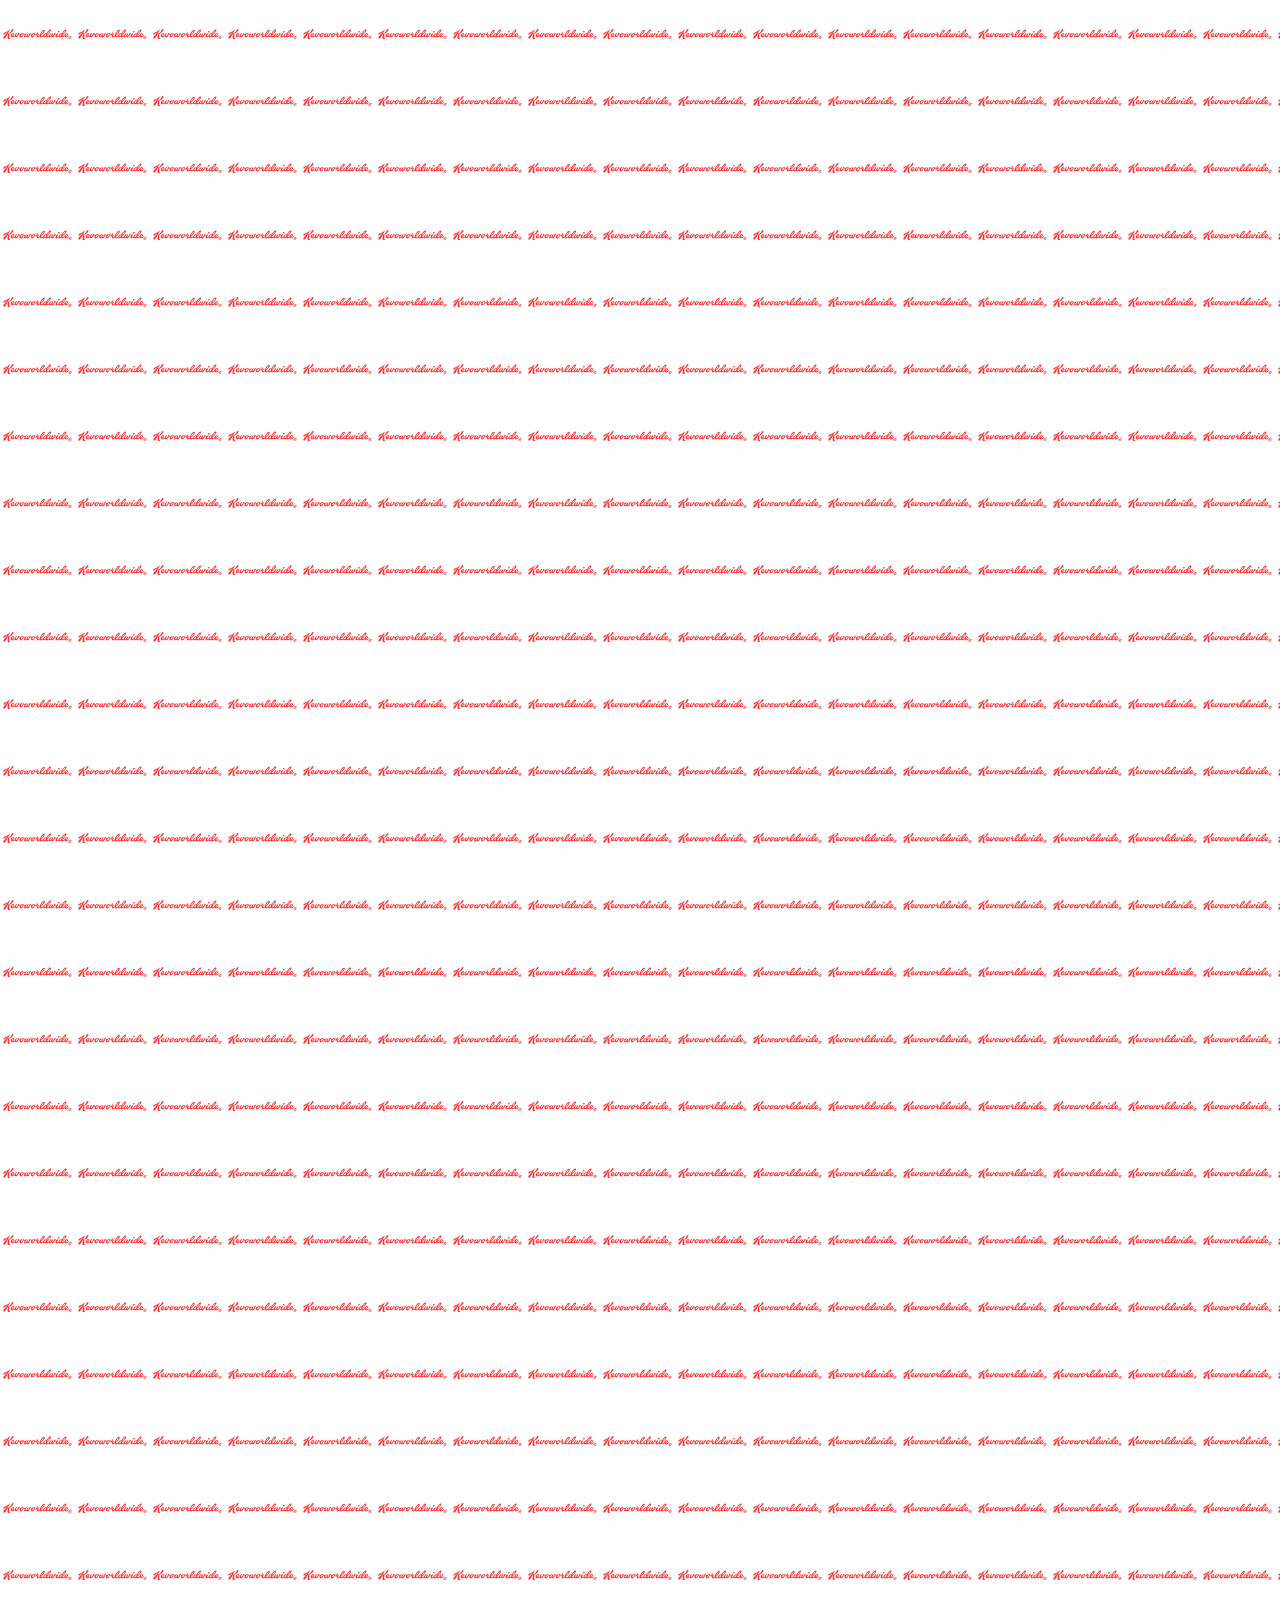
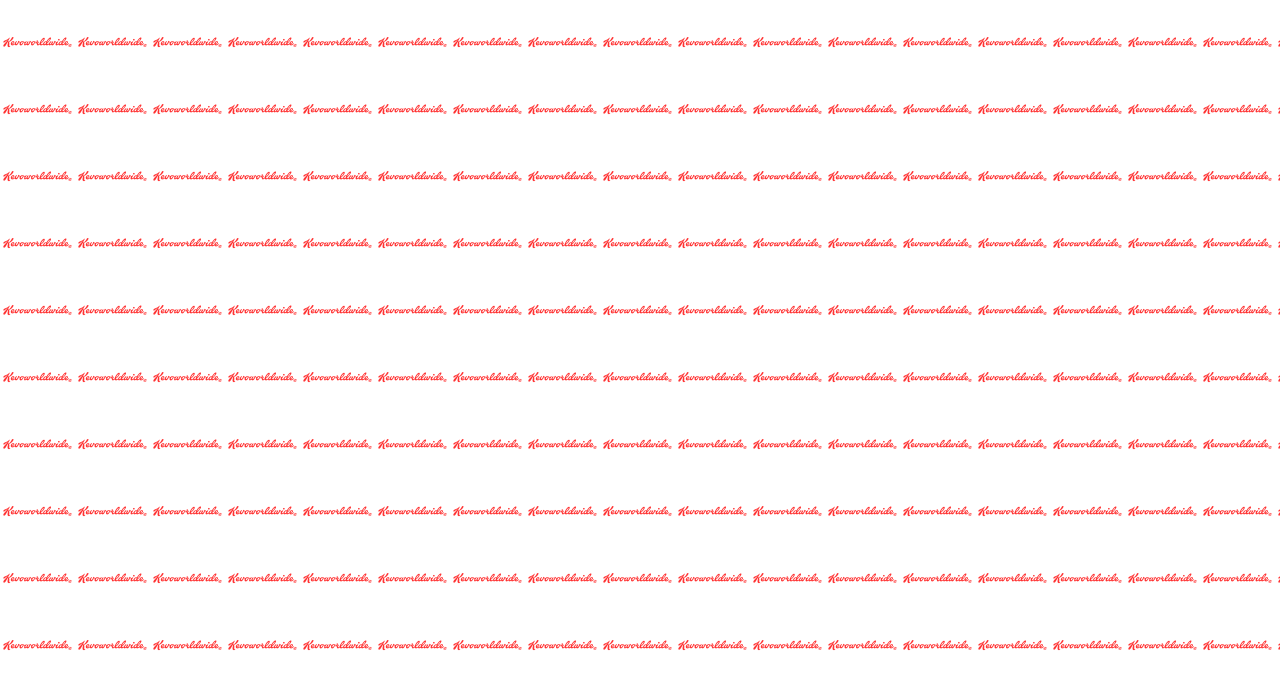
==== mobile.html @ a50830e4 "Update mobile.html" ====
<!DOCTYPE html>
<html>
   
   <head>
    <meta name="viewport" content="width=device-width, initial-scale=1">

   <head/>


<style>

    .responsive{
        width: 75%;
        height: 0;
        padding-top: 10%;
        padding-bottom: 160%;
        position: relative; 
        margin: 0 auto
    }
    .responsive iframe{
        position: absolute;
        width: 100%;
        height: 100%;
    }

    #iframe {
    zoom: 0.5;
        
       background-repeat: no-repeat;
  background-size: auto;
       
       .pixelated {
        image-rendering: pixelated;
      }
       
    }
       
</style>

   <body background="gg.png">
   
   <div class="responsive">
    
  <iframe id="mfs_html5" src="https://airbit.com/widgets/html5/?uid=219179&config=600704" frameborder="0" scrolling="no"></iframe>
      
   </div>
   
   <body/>
   
<html/>
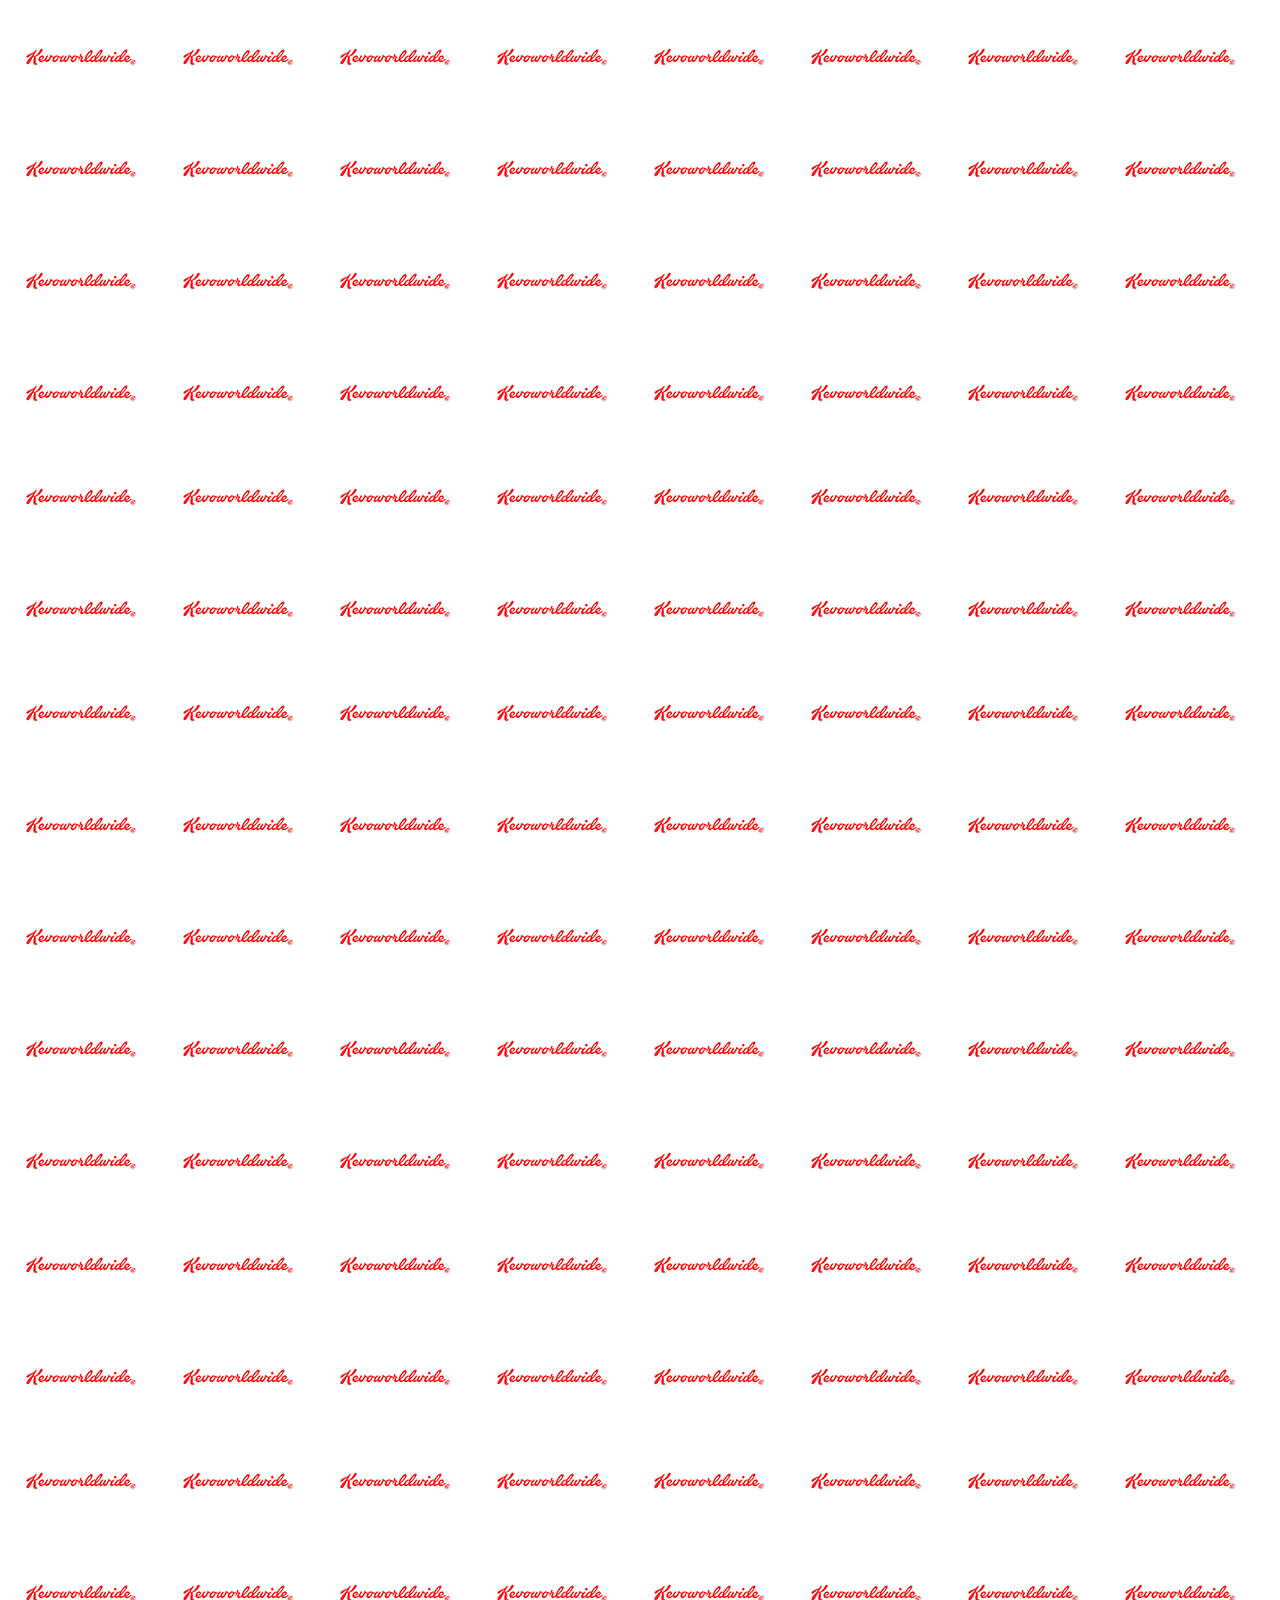
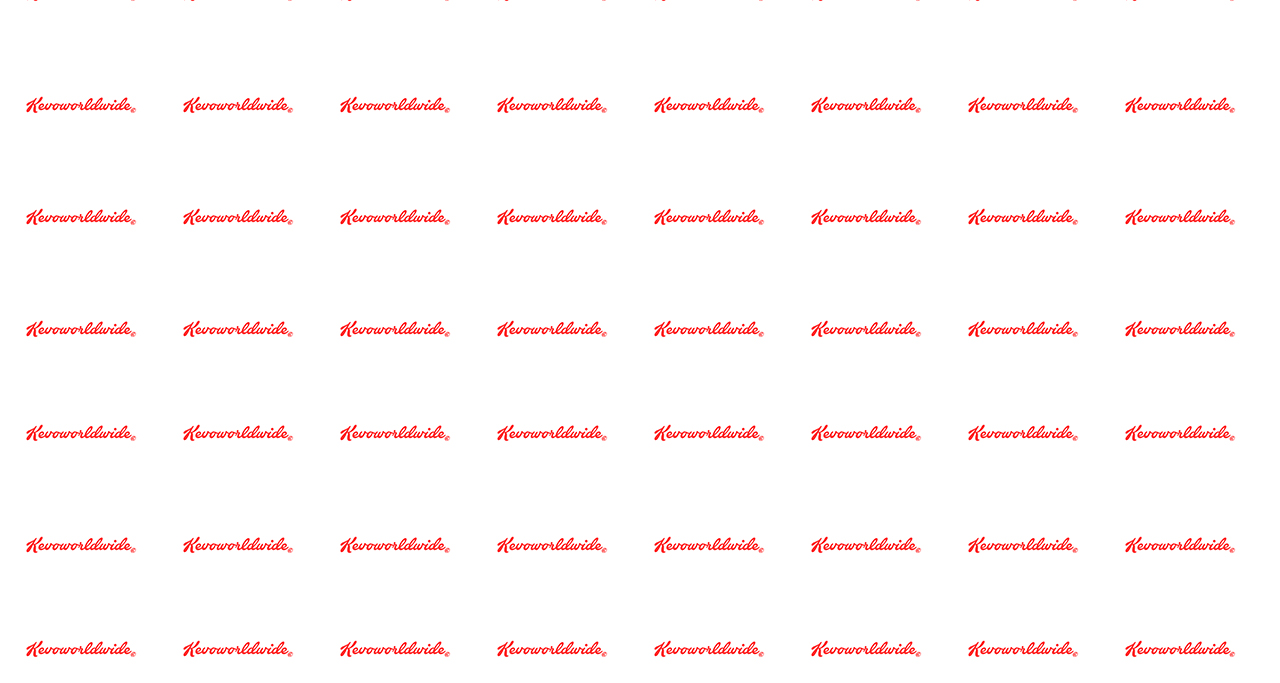
==== commit 65ada0dd: "Update mobile.html" ====
--- a/mobile.html
+++ b/mobile.html
@@ -37,8 +37,8 @@
        
 </style>
 
-   <body background="gg.png">
-   
+<body background="1.jpg"   style="image-rendering: pixelated;"
+>   
    <div class="responsive">
     
   <iframe id="mfs_html5" src="https://airbit.com/widgets/html5/?uid=219179&config=600704" frameborder="0" scrolling="no"></iframe>
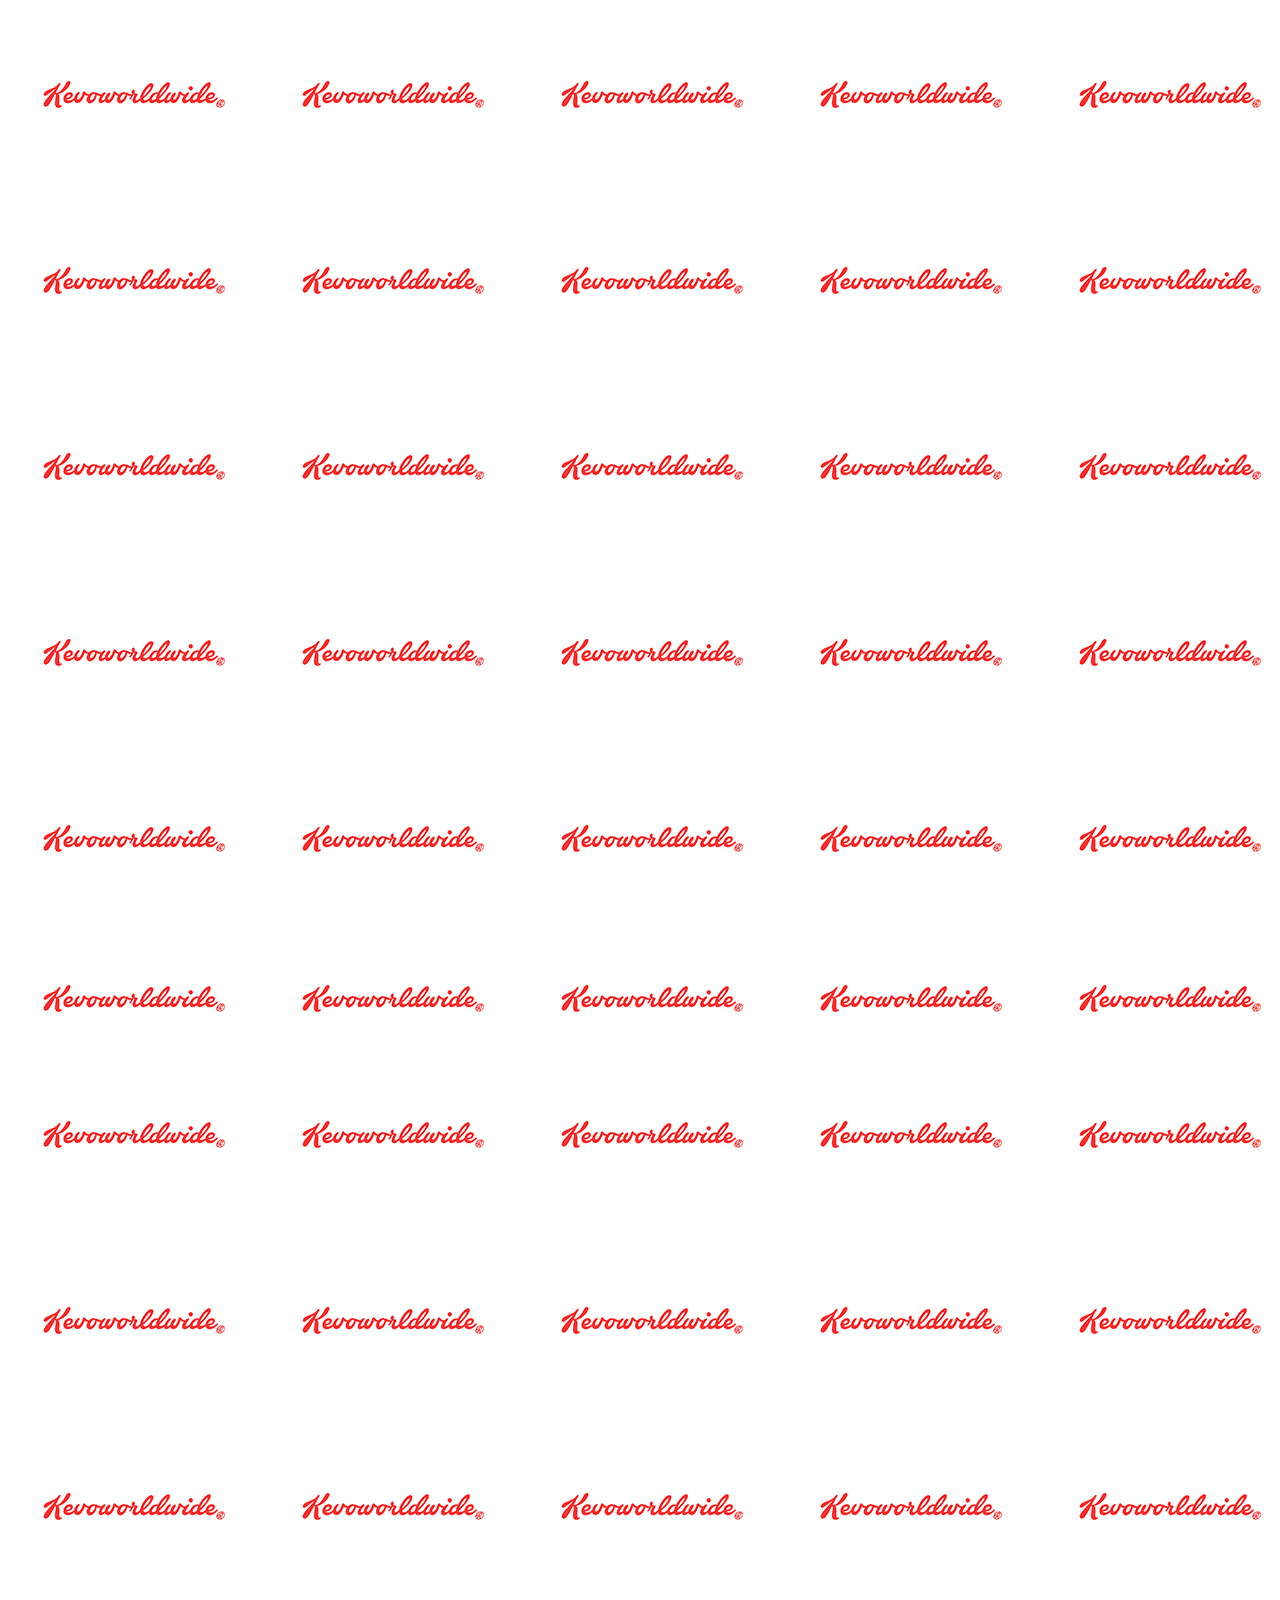
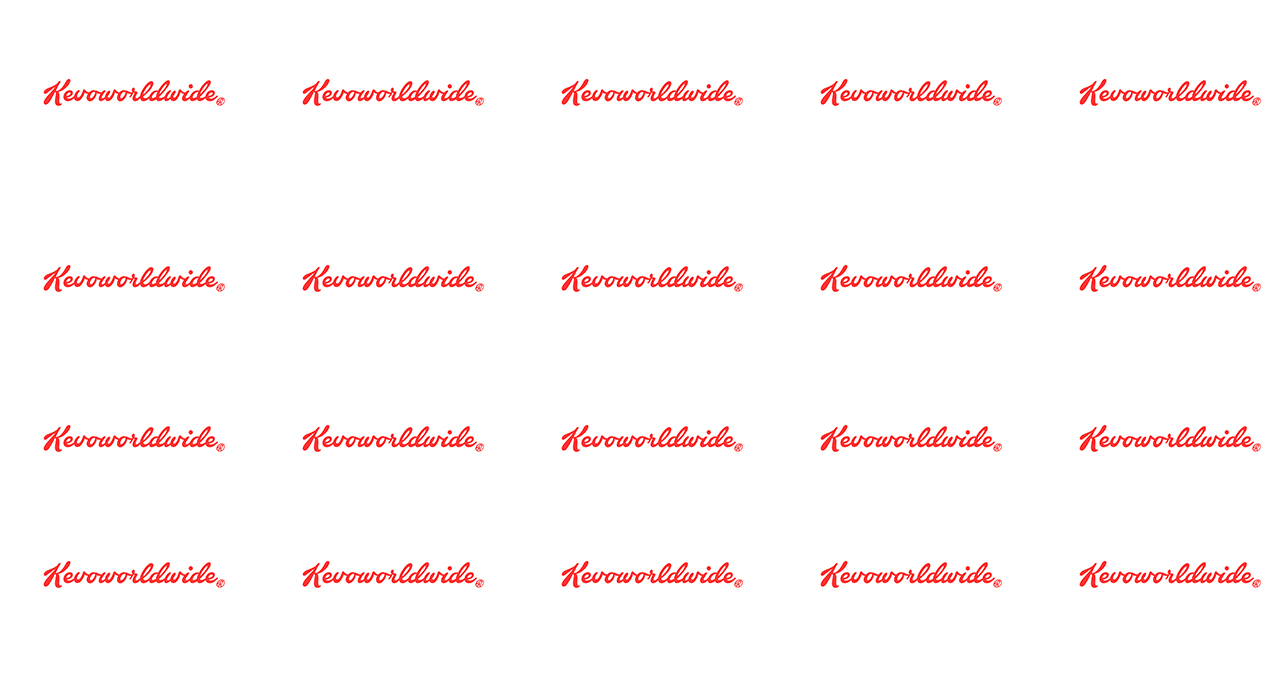
==== commit a57ed36d: "Update mobile.html" ====
--- a/mobile.html
+++ b/mobile.html
@@ -37,7 +37,7 @@
        
 </style>
 
-<body background="1.jpg"   style="image-rendering: pixelated;"
+<body background="stoner.jpg"   style="image-rendering: pixelated;"
 >   
    <div class="responsive">
     
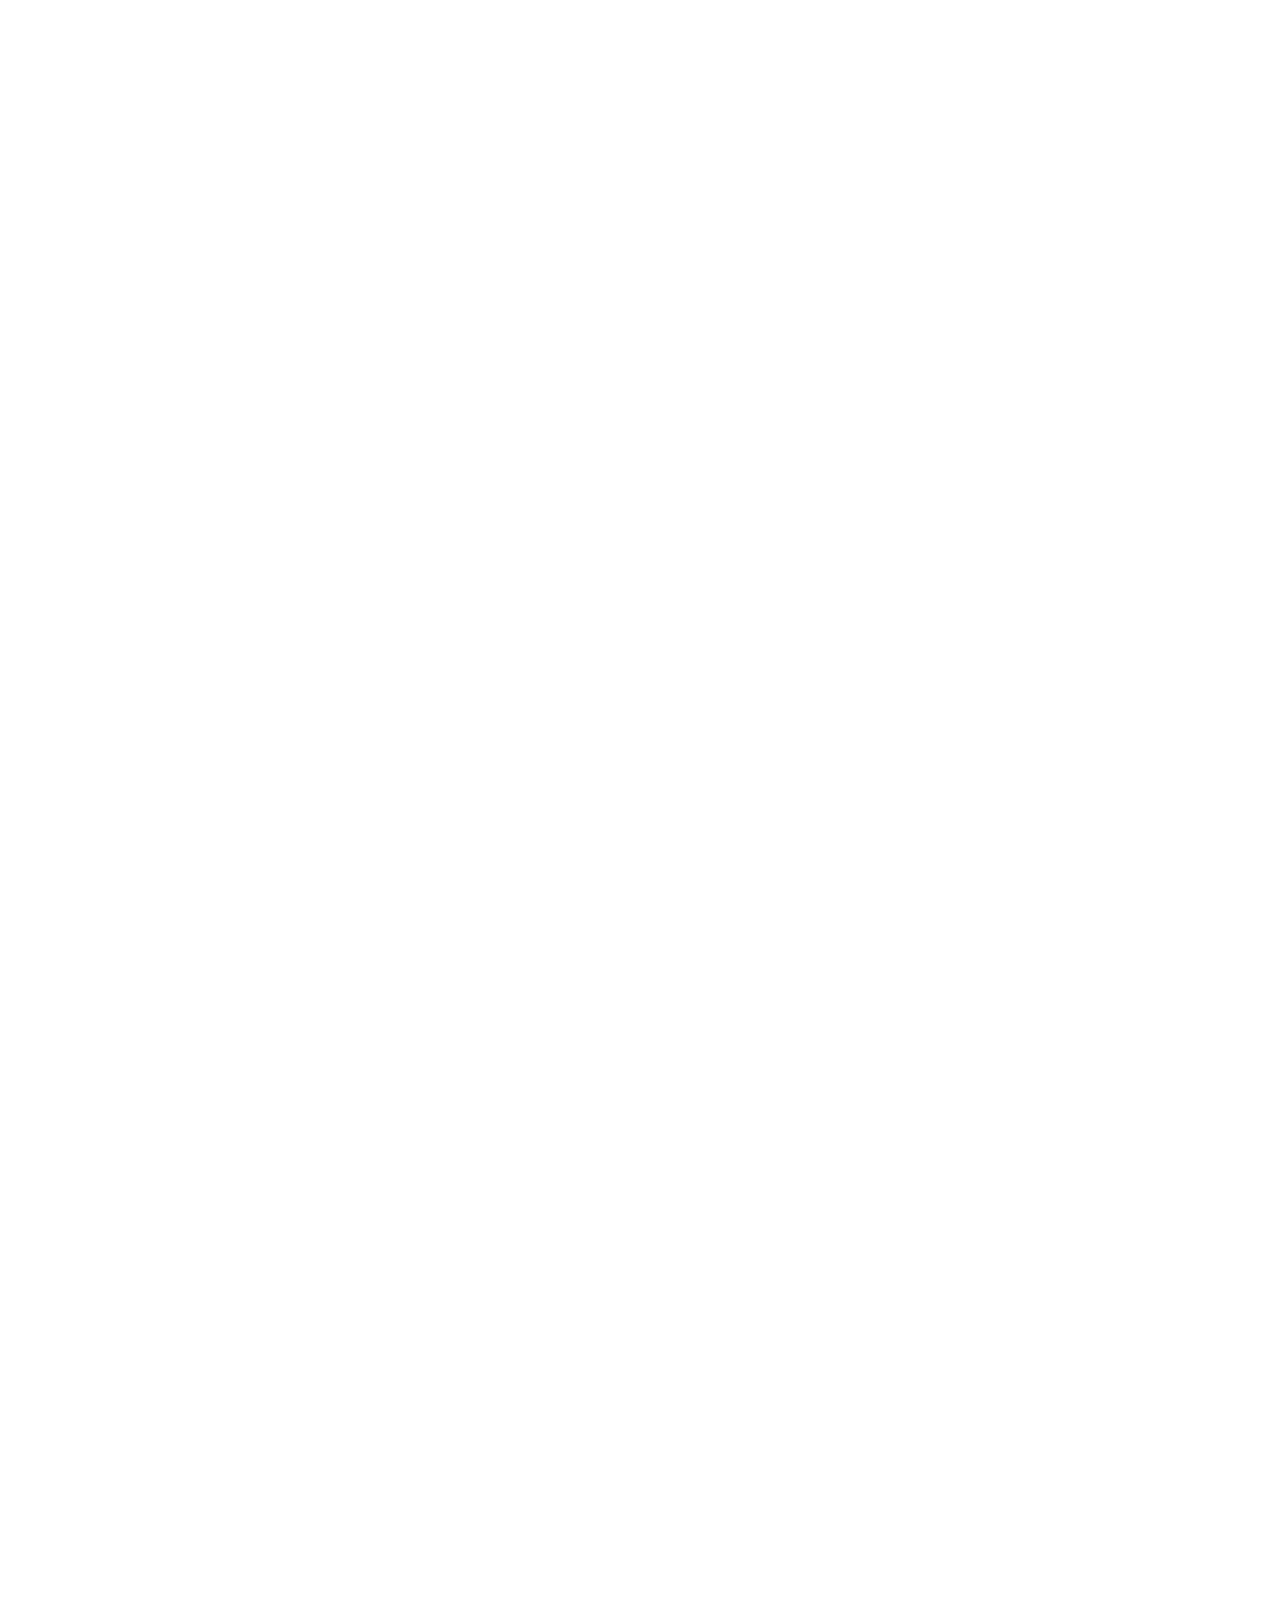
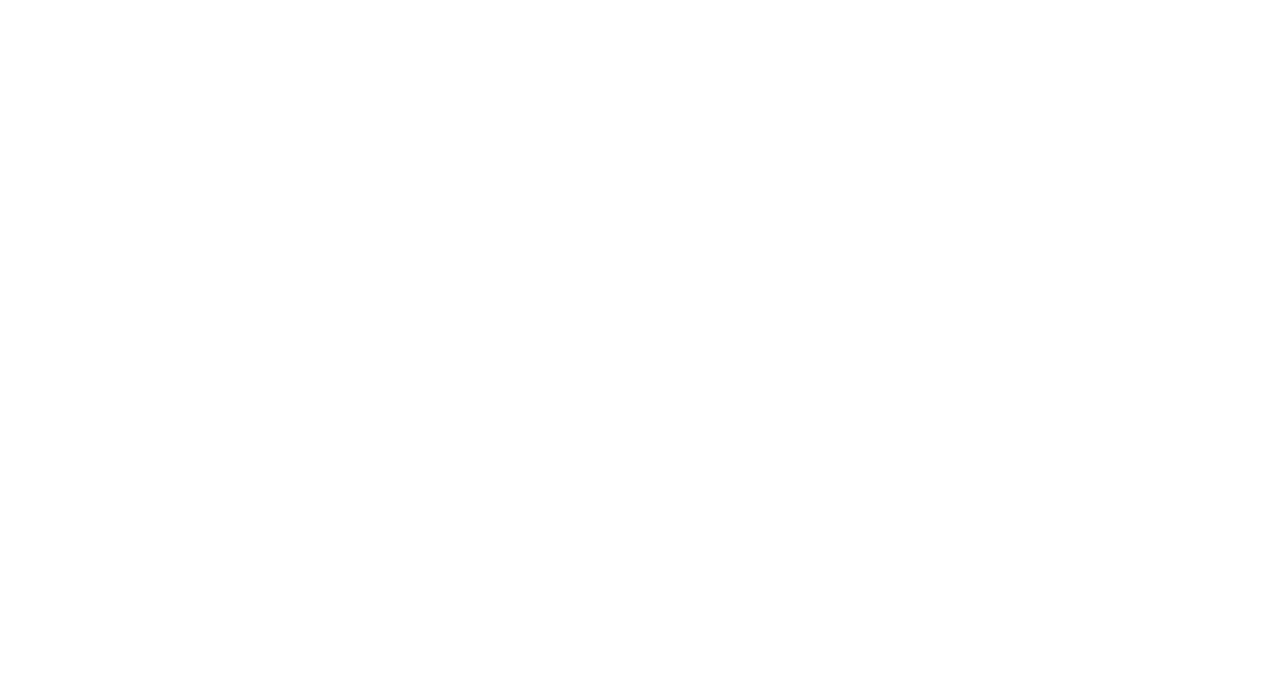
==== commit 6503b606: "Update mobile.html" ====
--- a/mobile.html
+++ b/mobile.html
@@ -37,7 +37,7 @@
        
 </style>
 
-<body background="stoner.jpg"   style="image-rendering: pixelated;"
+<body background="colleg.jpg"   style="image-rendering: pixelated;"
 >   
    <div class="responsive">
     
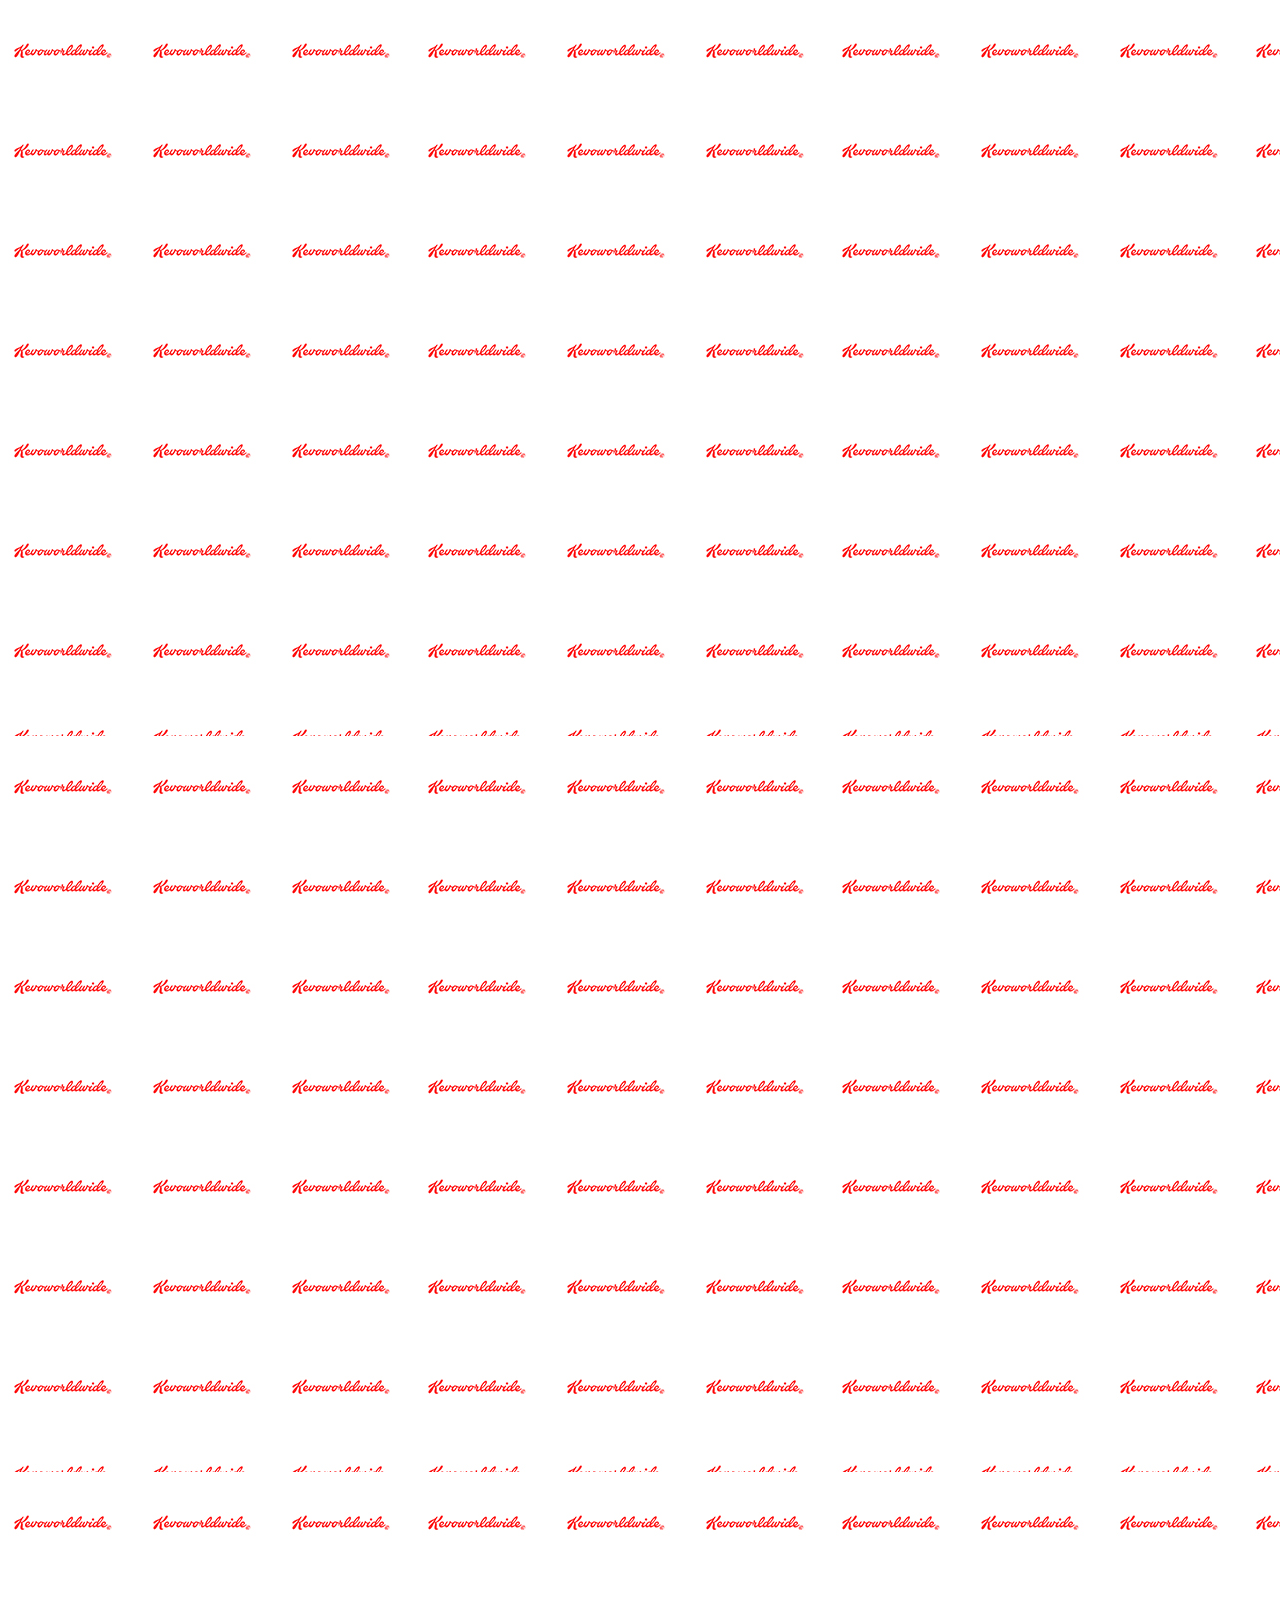
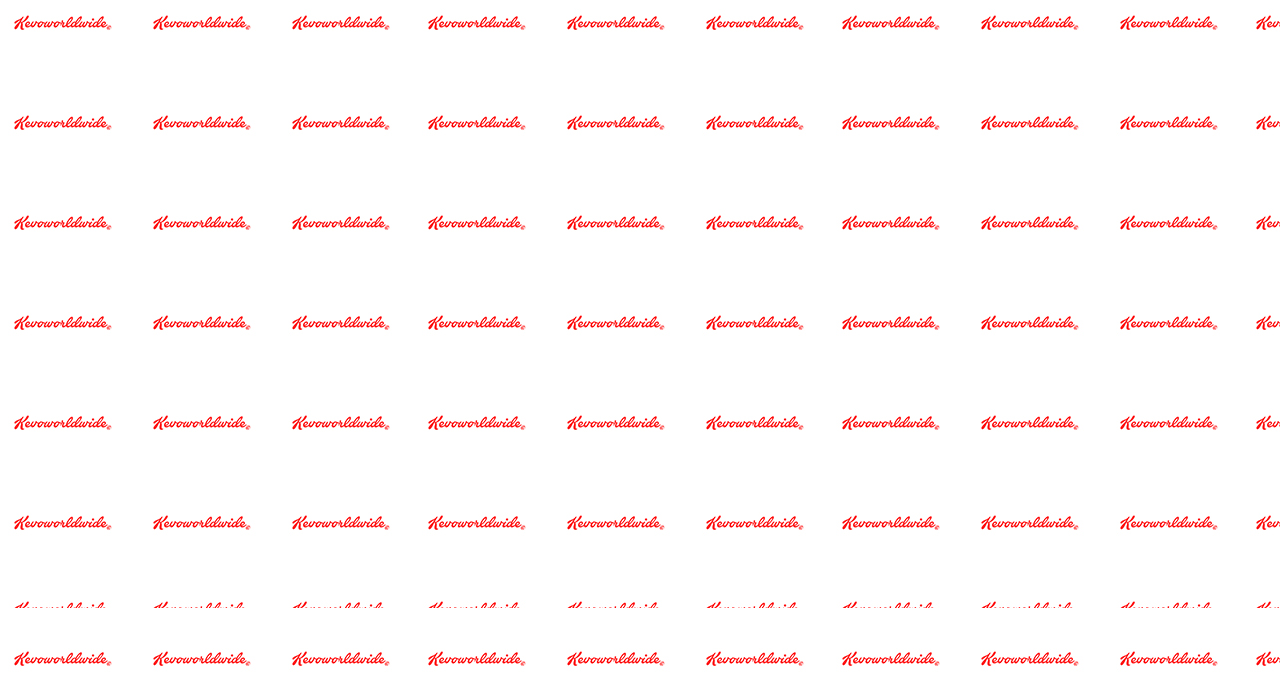
==== commit 993918cd: "Update mobile.html" ====
--- a/mobile.html
+++ b/mobile.html
@@ -37,7 +37,7 @@
        
 </style>
 
-<body background="colleg.jpg"   style="image-rendering: pixelated;"
+<body background="college.jpg"   style="image-rendering: pixelated;"
 >   
    <div class="responsive">
     
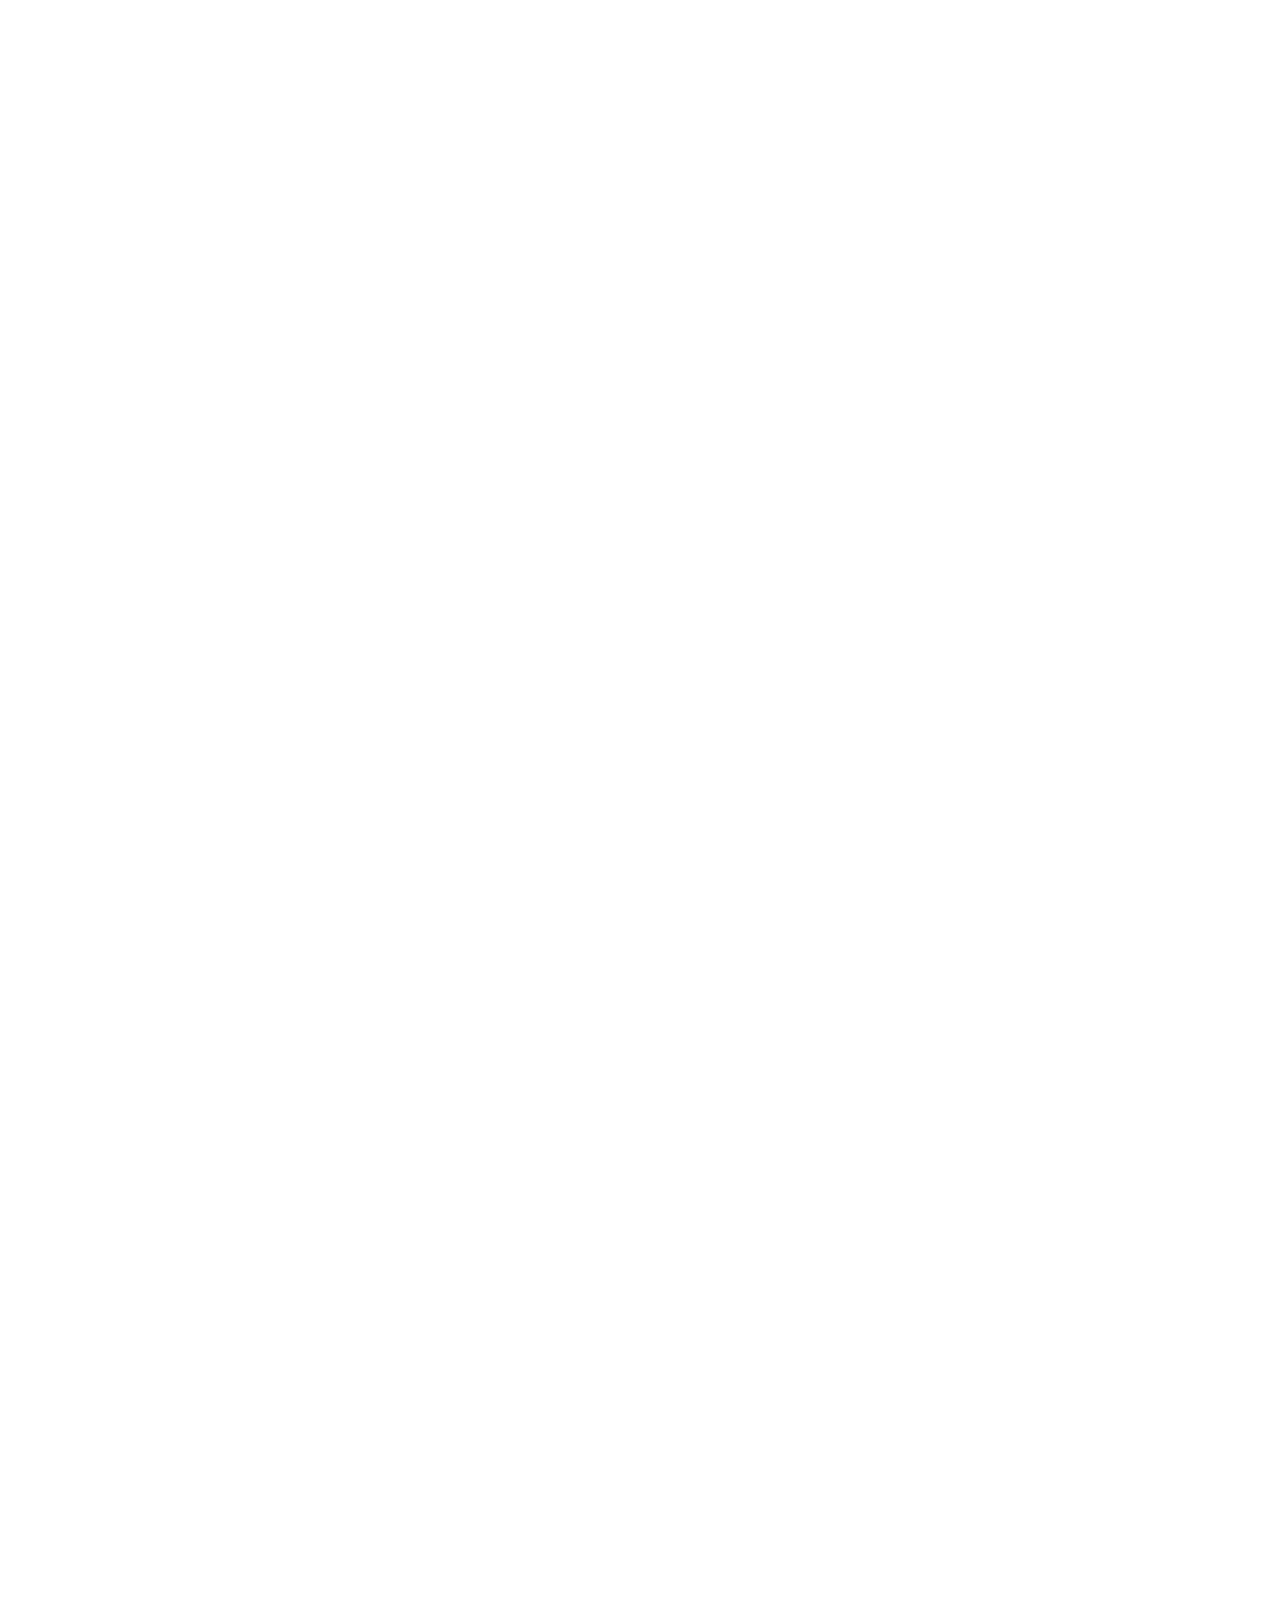
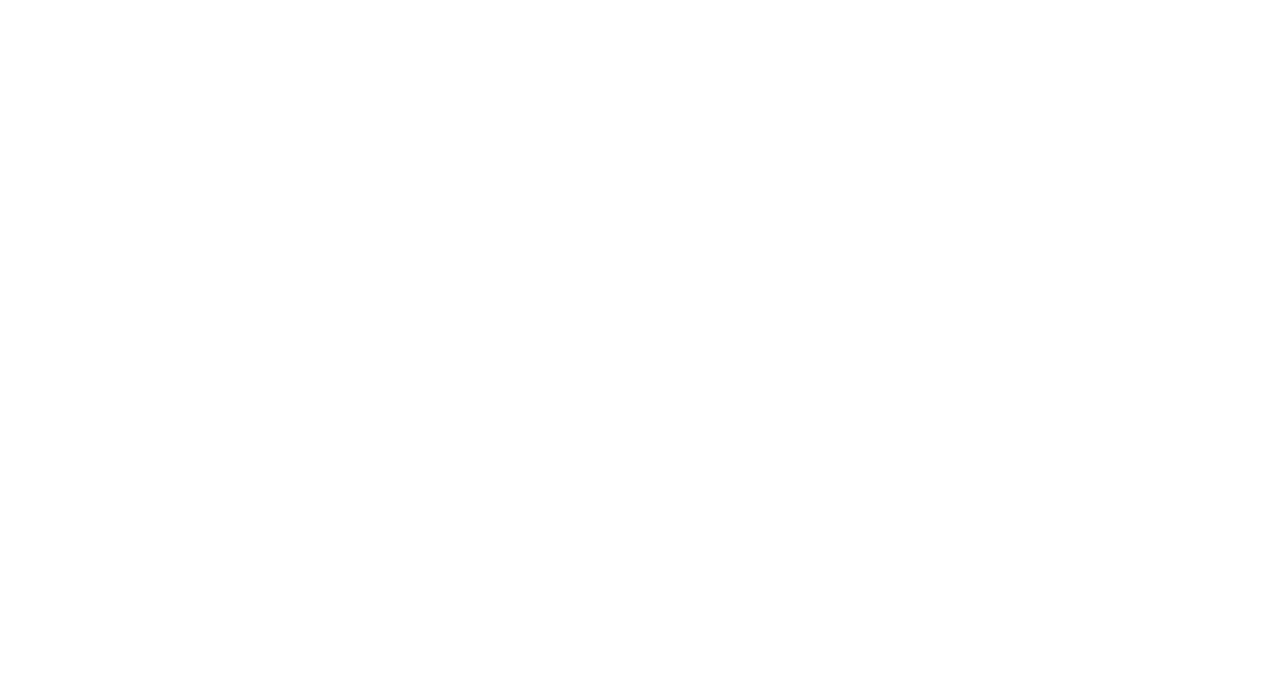
==== commit f4359b16: "Update mobile.html" ====
--- a/mobile.html
+++ b/mobile.html
@@ -10,7 +10,7 @@
 <style>
 
     .responsive{
-        width: 75%;
+        width: 95%;
         height: 0;
         padding-top: 10%;
         padding-bottom: 160%;
@@ -37,7 +37,7 @@
        
 </style>
 
-<body background="college.jpg"   style="image-rendering: pixelated;"
+<body background="college.jpjg"   style="image-rendering: pixelated;"
 >   
    <div class="responsive">
     
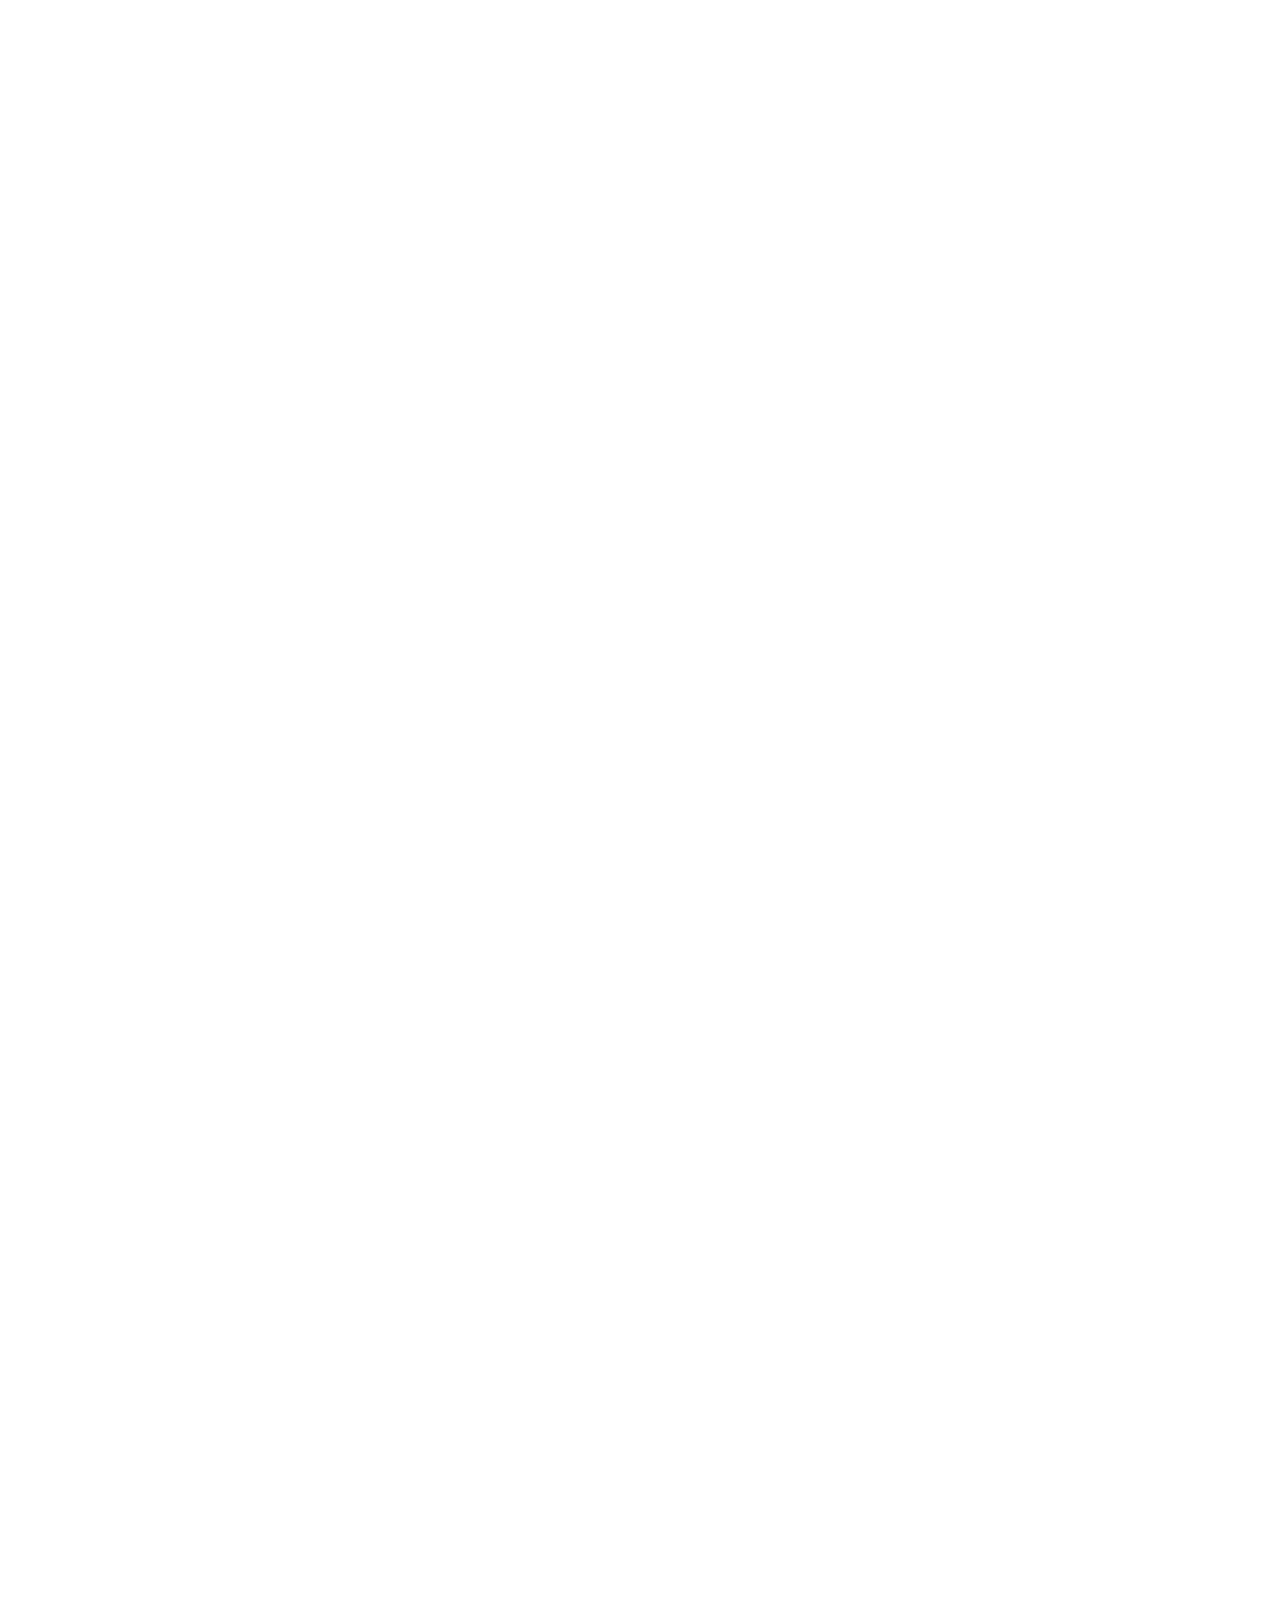
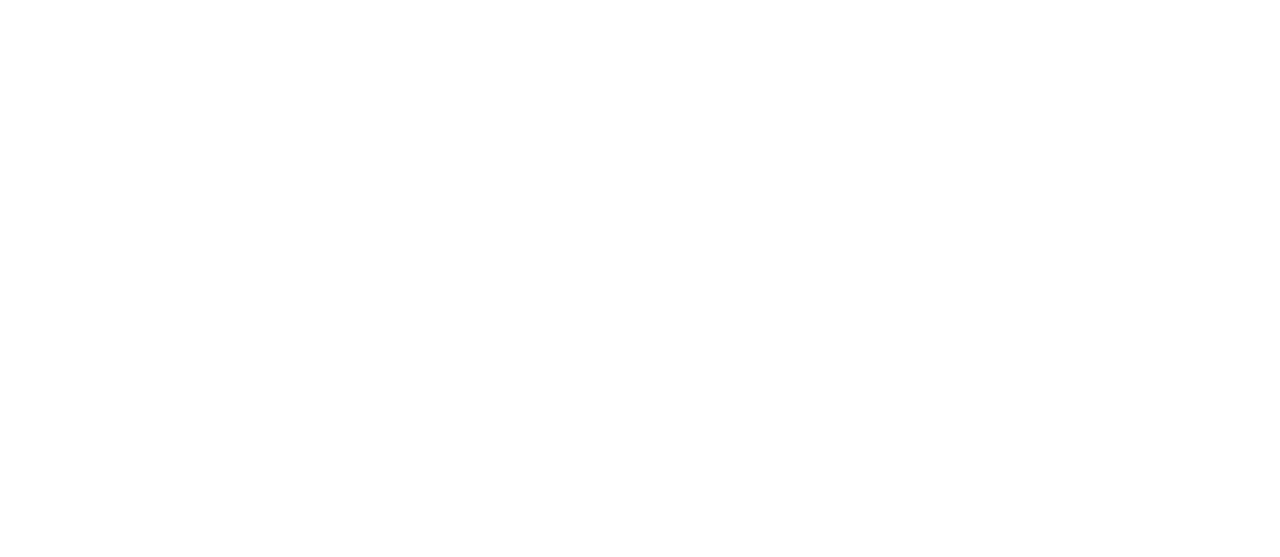
==== commit cc8172a2: "Update mobile.html" ====
--- a/mobile.html
+++ b/mobile.html
@@ -10,9 +10,9 @@
 <style>
 
     .responsive{
-        width: 95%;
+        width: 97%;
         height: 0;
-        padding-top: 10%;
+        padding-top: 5%;
         padding-bottom: 160%;
         position: relative; 
         margin: 0 auto
